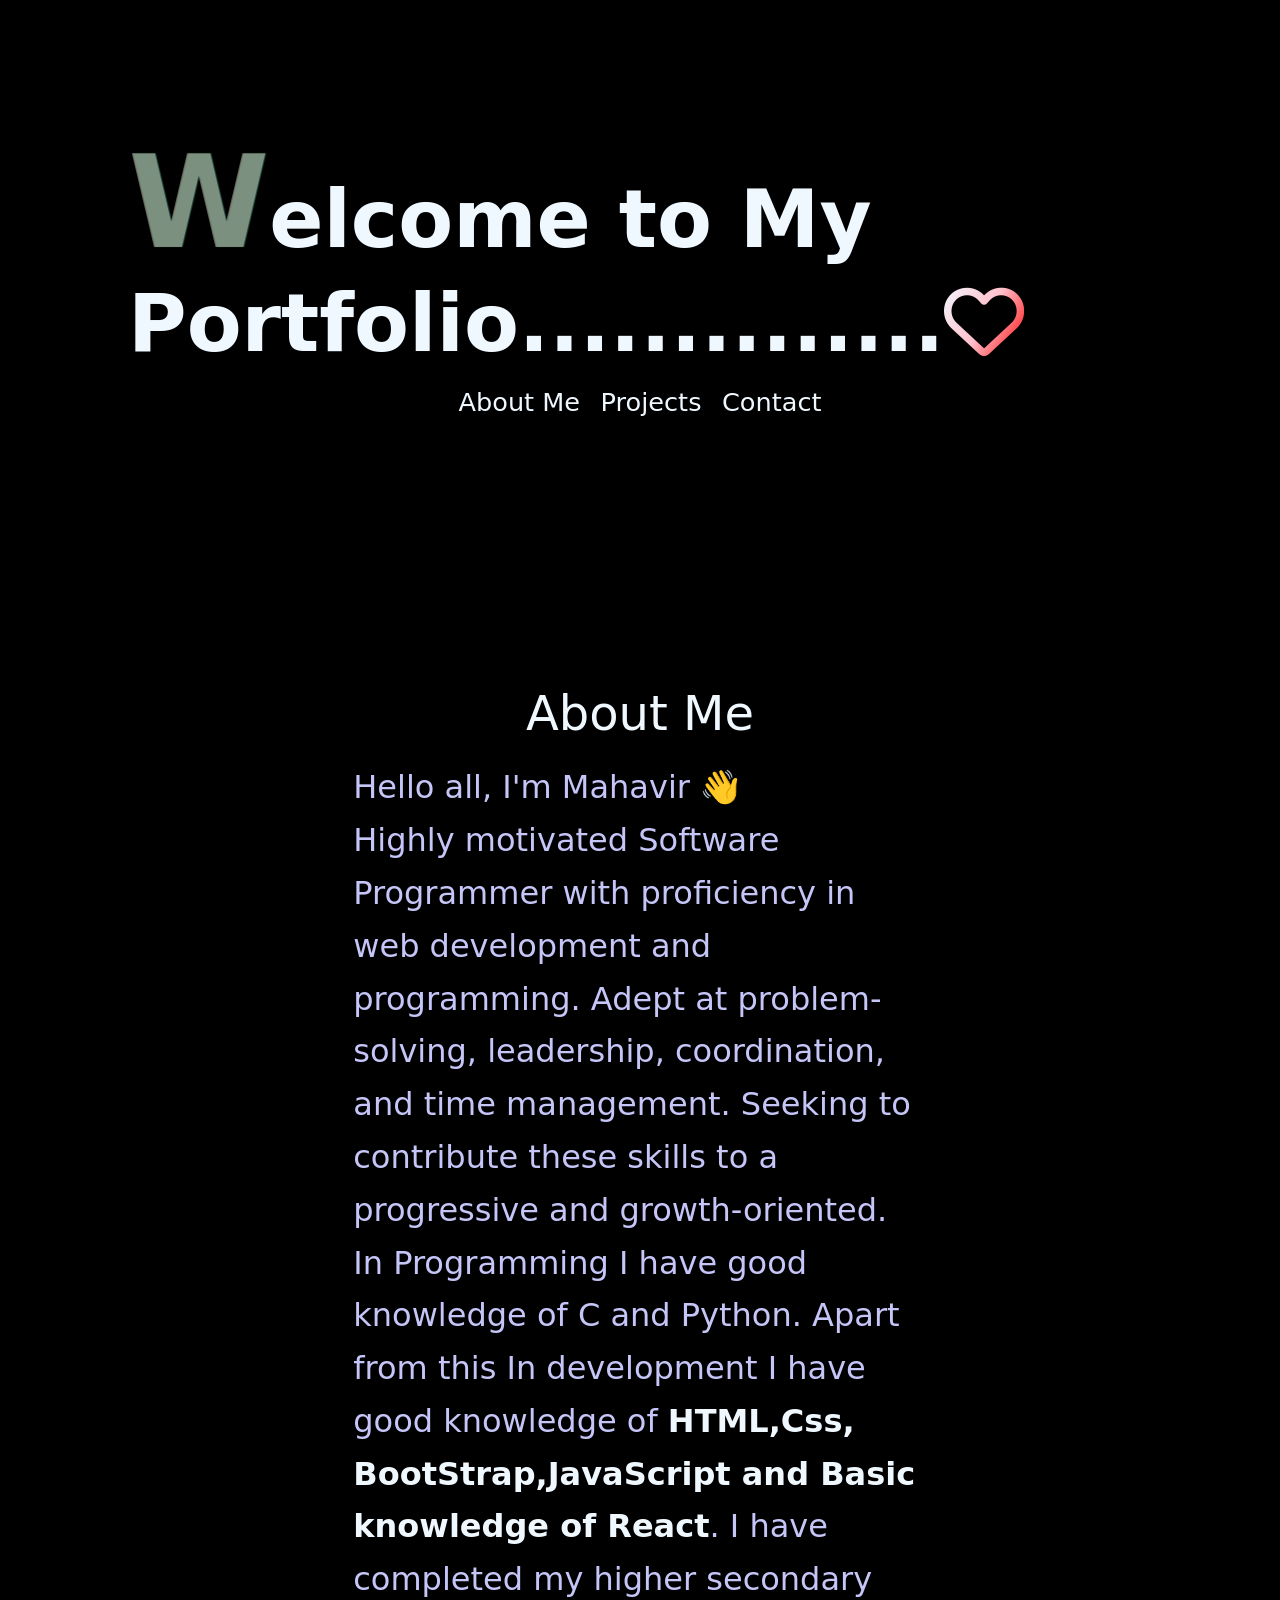
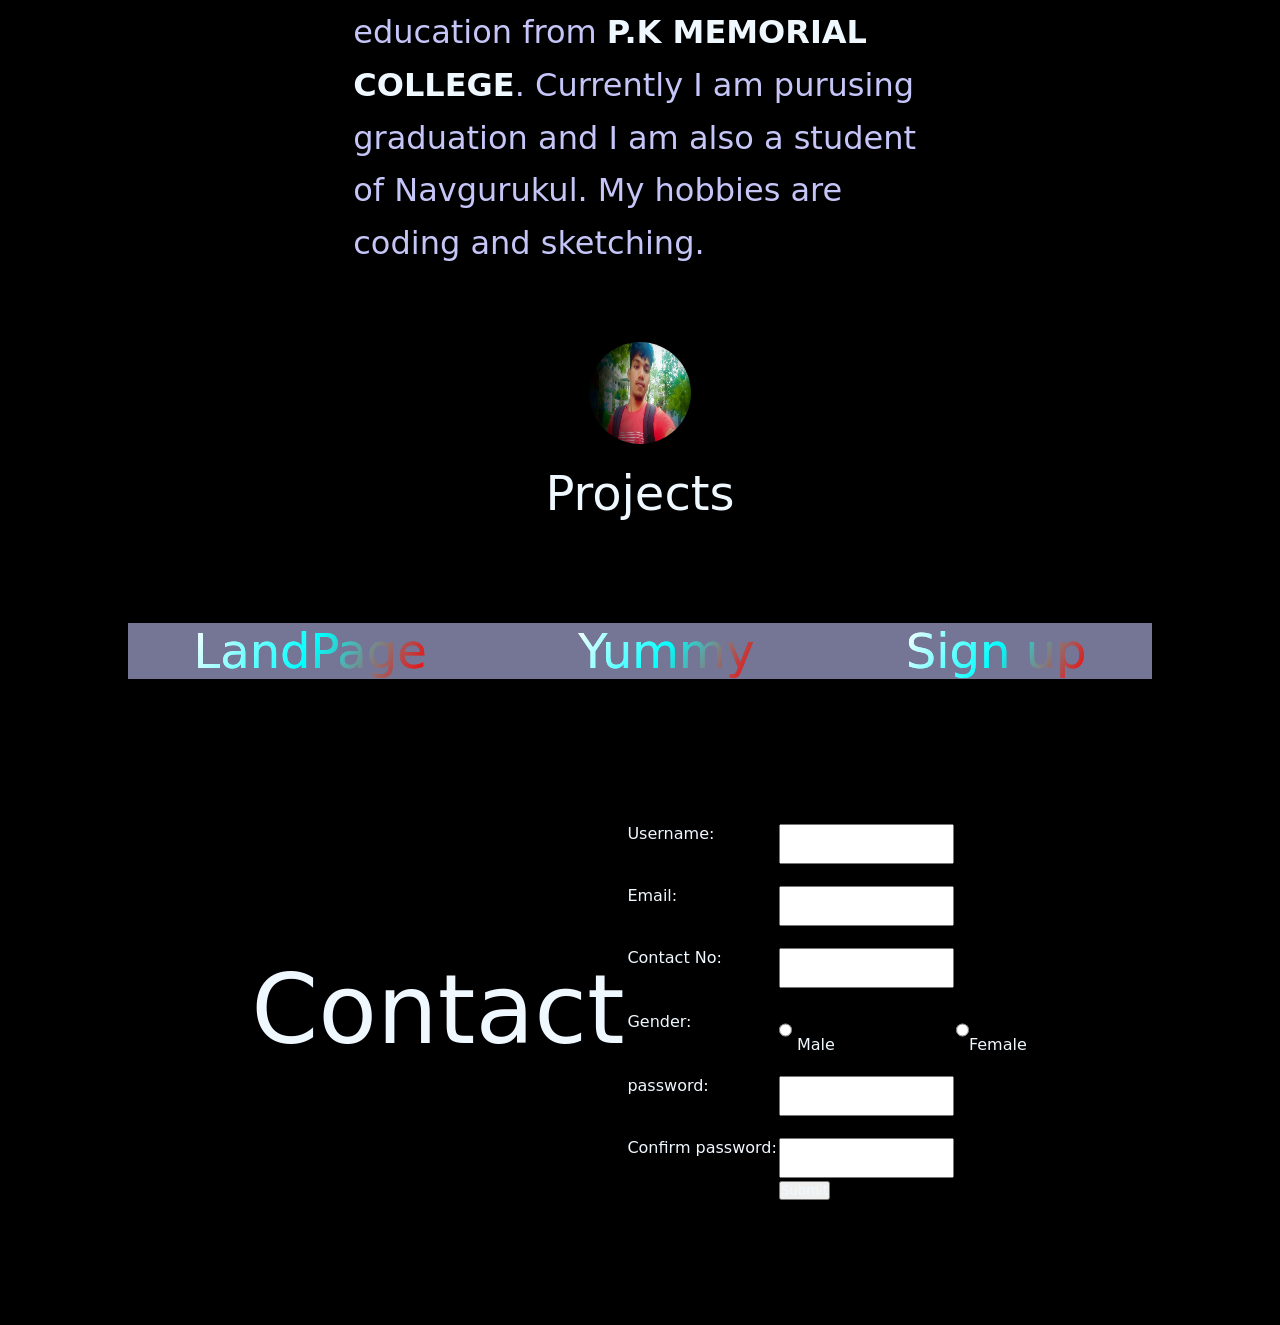
==== Css/10_project_personl_portfolio/index.html @ 46f5ac14 "task 10(design portfolio)" ====
<!DOCTYPE html>
<html lang="en">

<head>
  <meta charset="UTF-8">
  <title>Personal Portfolio</title>
  <meta name="viewport" content="width==device-width, initial-scale-1/0">
  <link rel="stylesheet" href="https://cdnjs.cloudflare.com/ajax/libs/font-awesome/6.6.0/css/all.min.css" integrity="sha512-Kc323vGBEqzTmouAECnVceyQqyqdsSiqLQISBL29aUW4U/M7pSPA/gEUZQqv1cwx4OnYxTxve5UMg5GT6L4JJg==" crossorigin="anonymous" referrerpolicy="no-referrer" />
  <link rel="stylesheet" href="profile.css">
</head>

<body>
  <header>
  <h1 id="welcome">Welcome to My Portfolio..............<i class="fa-regular fa-heart"></i></h1>
  <nav>
    <ul>
      <li><a href="#">About Me</a></li>
      <li><a href="#">Projects</a></li>
      <li><a href="#">Contact</a></li>
    </ul>
  </nav>
</header>

<main>
  <h2>About Me</h2>
  <p>Hello all, I'm Mahavir 👋<br>
    Highly motivated Software Programmer with proficiency in web development and programming. Adept at problem-solving,
    leadership, coordination, and time management. Seeking to contribute these skills to a progressive and
    growth-oriented.
    In Programming I have good knowledge of C and Python.
    Apart from this In development I have good knowledge of <b>HTML,Css, BootStrap,JavaScript and Basic knowledge of
      React</b>.
    I have completed my higher secondary education from <b>P.K MEMORIAL COLLEGE</b>. Currently I am purusing graduation
    and I am also a student of Navgurukul.
    My hobbies are coding and sketching.
  </p>
  <img src="images/image1" alt="">
  <h2>Projects</h2>
  <ul id="projects">
    <li><a href="#landpage">LandPage</a></li>
    <li><a href="#Yummy">Yummy</a></li>
    <li><a href="#sign up"> Sign up</a></li>
  </ul>

  <section id="form">
  <h2>Contact</h2>

  <form action="#" method="post">
    <table>
      <tr>
        <td><label for="">Username:</label></td>
        <td><input type="text" name="username"></td>
      </tr>
      <tr>
        <td><label for="">Email:</label></td>
        <td><input type="email" name="email"></td>
      </tr>
      <tr>
        <td><label for="">Contact No:</label></td>
        <td><input type="number" name="contact no"></td>
      </tr>
      <tr>
        <td><label for="">Gender:</label></td>
        <td><input type="radio" name="gender" value="male"> <label for="">Male</label></td>
       
        <td><input type="radio" name="gender" value="female"><label for="">Female</label></td>
        
      </tr>      
      <tr>
        <td><label for="">password:</label></td>
        <td><input type="password" name="password"></td>
      </tr>
      <tr>
        <td><label for="">Confirm password:</label></td>
        <td><input type="password" name="password"></td>
      </tr>
      <tr>
        <td></td>
        <td><button type="submit">Submit</button></td>
      </tr>
    </table>
  </form>
</section>
</main>
</body>

</html>
---- Css/10_project_personl_portfolio/profile.css ----
*{
  margin: 0;
  padding: 0;
  box-sizing: border-box;
  /* background-color: black; */
  color: aliceblue;
  font-family: system-ui, -apple-system, BlinkMacSystemFont, 'Segoe UI', Roboto, Oxygen, Ubuntu, Cantarell, 'Open Sans', 'Helvetica Neue', sans-serif;
}

:root{
  --primary-color: rgb(197, 197, 248);
}

li{
  list-style: none;
}
a{
  text-decoration: none;
}

#welcome{
  /* color: aquamarine; */
  font-size: 5rem;
  animation: effect 8s linear infinite;


  i{
    background-image: linear-gradient(120deg,aliceblue,pink,red);
    background-clip: text;
    color: transparent;
  }
}
#welcome::first-letter{
  font-size: 8rem;
  text-shadow: 1px 0px 1px rgba(127, 255, 212, 0.341);
  color: rgba(250, 235, 215, 0.387);
}
/* #welcome:hover{

} */

@keyframes effect {

  from{
    background-image: url("https://gifdb.com/images/high/light-trails-wave-background-r4tz04b0l8kqi6do.gif");
    background-size: cover;
    background-position: -0px;
    color: transparent;
    background-clip: text;
  }
  to{
    background-image: url("https://i.makeagif.com/media/12-10-2015/NMLNgf.gif");
      color: transparent;
      background-clip: text;
    }
}


header{
  padding: 10%;
  /* border: 1px solid red; */
  background-color: black;

  ul{

    display: flex;
    gap: 2%;
    justify-content: center;
    line-height:4rem;
    font-size: 1.6rem;
  }
}

main{

  padding:8% 10%;
  background-color:black;
  h2{
    font-size: 3rem;
    font-weight: 400;
    margin-top: 2%;
    text-align: center;
  }
  p{
    margin: auto;
    /* border: 1px solid red; */
    line-height: 3.3rem;
    font-weight: 300;
    color: var(--primary-color);
    font-size: 2rem;
    padding: 2%;
    width: 60%;
  }
  img{
    width: 10%;
    aspect-ratio: 1;
    display: block;
    margin: auto;
    margin-top: 5%;
    border-radius: 100px;

  }

  #projects{
    margin-top: 10%;
    display: flex;
    gap: 2%;
    background-color: rgba(163, 163, 210, 0.716);
    font-size: 1.6rem;
    justify-content: space-around;


    li,a{
        text-decoration: underline;
        background-image: linear-gradient(120deg,white,aqua,red);
        background-clip: text;
        font-size: 3rem;
        color: transparent;
        animation:effect 4s linear infinite;
    }
  }

#form{
  margin-top: 10%;
  /* border: 1px solid red; */
  display: flex;
  justify-content: space-around;
  align-items: center;
  padding:2% 12%;

  h2{
    font-size: 6rem;
    /* background-color: aquamarine; */
  }



}

input{
  height: 40px;
  margin-top: 20px;
}


}
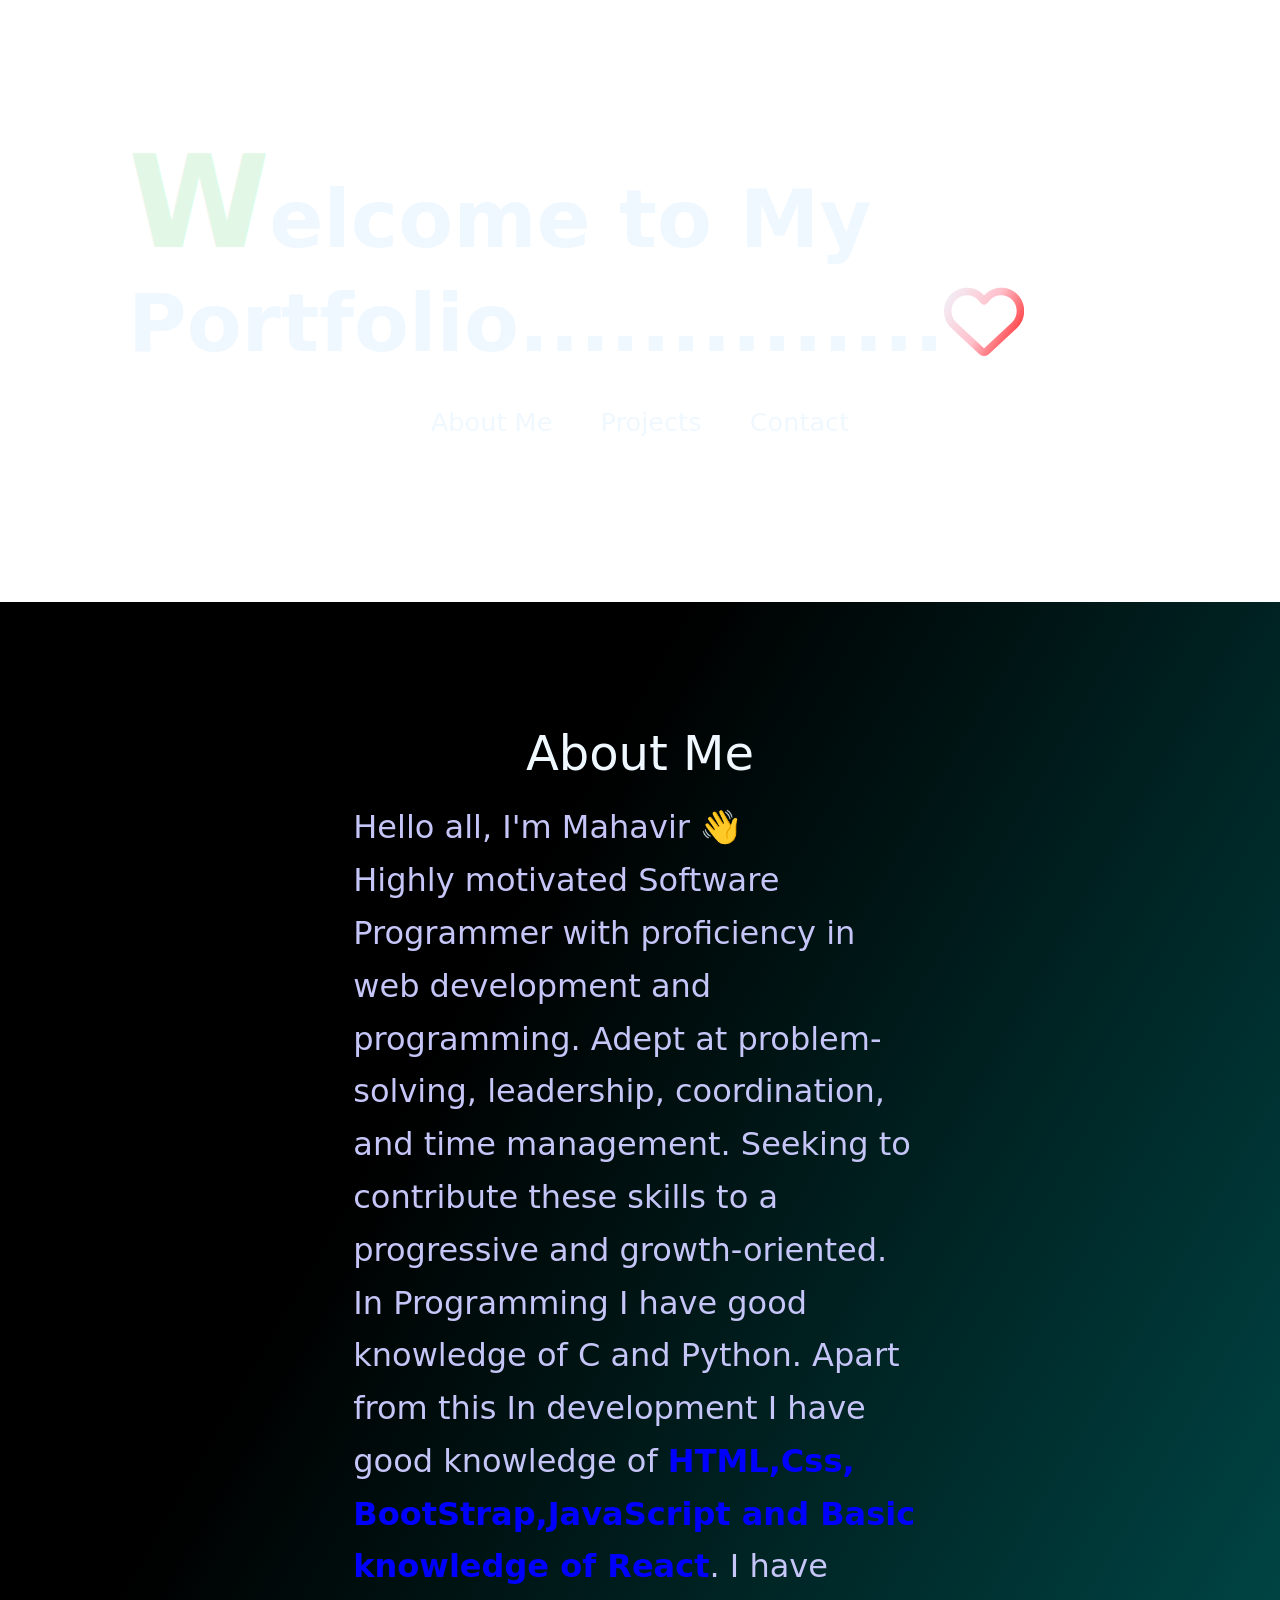
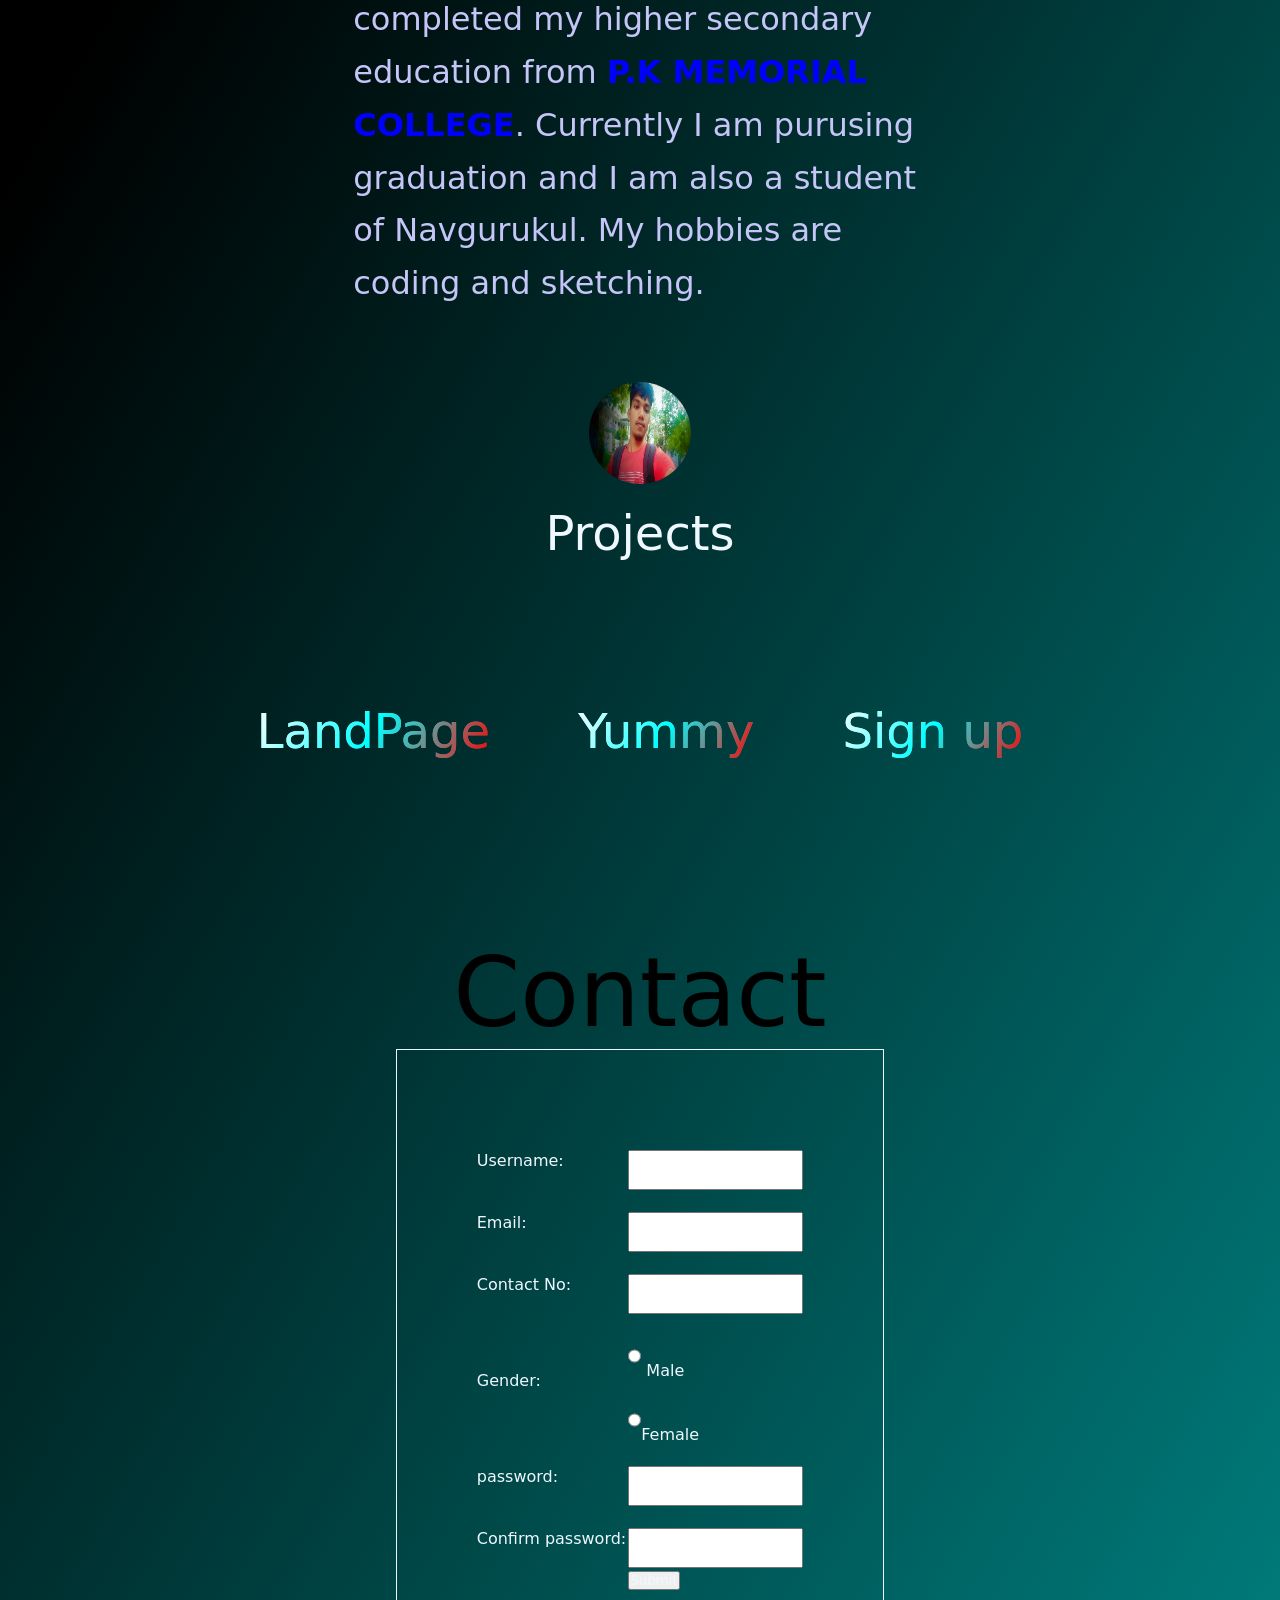
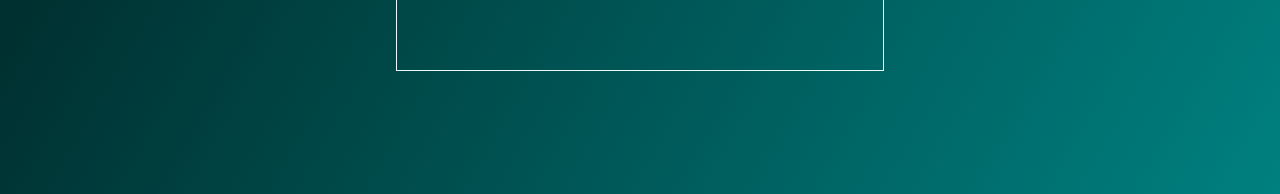
==== commit 8c97db7c: "task 10 change" ====
--- a/Css/10_project_personl_portfolio/index.html
+++ b/Css/10_project_personl_portfolio/index.html
@@ -61,9 +61,10 @@
       </tr>
       <tr>
         <td><label for="">Gender:</label></td>
-        <td><input type="radio" name="gender" value="male"> <label for="">Male</label></td>
-       
-        <td><input type="radio" name="gender" value="female"><label for="">Female</label></td>
+        <td>
+          <input type="radio" name="gender" value="male" id="male"> <label for="male">Male</label> <br>
+          <input type="radio" name="gender" value="female"><label for="">Female</label>
+        </td>
         
       </tr>      
       <tr>
--- a/Css/10_project_personl_portfolio/profile.css
+++ b/Css/10_project_personl_portfolio/profile.css
@@ -59,22 +59,26 @@
 header{
   padding: 10%;
   /* border: 1px solid red; */
-  background-color: black;
+  /* background-color: black; */
 
   ul{
 
-    display: flex;
-    gap: 2%;
-    justify-content: center;
     line-height:4rem;
+    text-align: center;
     font-size: 1.6rem;
+
+    li{
+      display: inline-block;
+      margin: 20px;
+    }
   }
 }
 
 main{
 
   padding:8% 10%;
-  background-color:black;
+  /* background-color:black; */
+  background-image: linear-gradient(120deg,#000 600px,teal);
   h2{
     font-size: 3rem;
     font-weight: 400;
@@ -100,14 +104,18 @@
     border-radius: 100px;
 
   }
+  b{
+    color: blue;
+  }
 
   #projects{
     margin-top: 10%;
-    display: flex;
+    /* display: flex; */
     gap: 2%;
-    background-color: rgba(163, 163, 210, 0.716);
+    /* background-color: rgba(66, 66, 69, 0.399); */
     font-size: 1.6rem;
-    justify-content: space-around;
+    /* justify-content: space-around; */
+    text-align: center;
 
 
     li,a{
@@ -117,20 +125,27 @@
         font-size: 3rem;
         color: transparent;
         animation:effect 4s linear infinite;
+        display: inline-block;
+        margin: 20px;
     }
   }
 
 #form{
   margin-top: 10%;
-  /* border: 1px solid red; */
-  display: flex;
-  justify-content: space-around;
-  align-items: center;
   padding:2% 12%;
+
+  table{
+    margin-top: 2%;
+    margin: auto;
+    border: 1px solid; 
+    padding: 10%;
+    
+  }
 
   h2{
     font-size: 6rem;
     /* background-color: aquamarine; */
+    color: black;
   }
 
 
@@ -139,7 +154,7 @@
 
 input{
   height: 40px;
-  margin-top: 20px;
+  margin-top: 20px
 }
 
 
